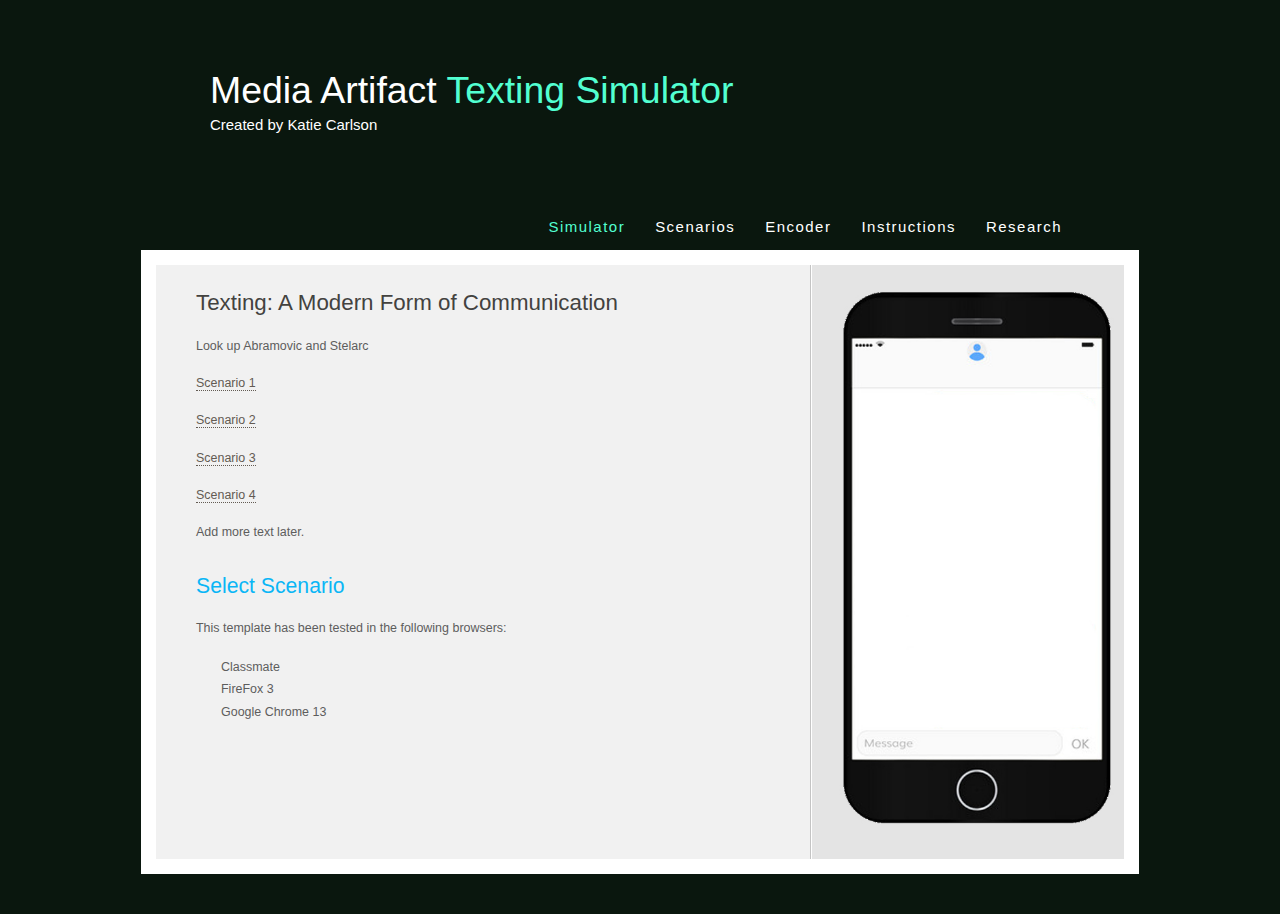
==== index.html @ 9d80a327 "Uploaded HTML CSS JS and Source FIles" ====
<!DOCTYPE HTML>
<html>
<head>
  <title>Katie's Media Artifact</title>
  <meta name="description" content="LMC2400 Media Artifact - Katie Carlson" />
  <meta name="keywords" content="texting, media, media artifact, McLuhan" />
  <meta http-equiv="content-type" content="text/html; charset=windows-1252" />
  <link rel="stylesheet" type="text/css" href="style/style.css" />
</head>

<body>
  <div id="main">
    <div id="header">
      <div id="logo">
        <div id="logo_text">
          <!-- class="logo_colour", allows you to change the colour of the text -->
          <h1><a href="index.html">Media Artifact <span class="logo_colour">Texting  Simulator</span></a></h1>
          <h2>Created by Katie Carlson</h2>
        </div>
      </div>
      <div id="menubar">
        <ul id="menu">
          <li class="selected"><a href="index.html">Simulator</a></li>
          <li><a href="scenarios.html">Scenarios</a></li>
          <li><a href="encoder.html">Encoder</a></li>
          <li><a href="instructions.html">Instructions</a></li>
          <li><a href="research.html">Research</a></li>
        </ul>
      </div>
    </div>
    
    <div id="site_content">
      <div class="sidebar">
        <img src = "style/iphone.jpg" width = "275">
      </div>
      
      <div id="content">
        <h1>Texting: A Modern Form of Communication</h1>
        <p>Look up Abramovic and Stelarc</p>
        <p><a href="sc1.html">Scenario 1</a></p>
        <p><a href="sc2.html">Scenario 2</a></p>
        <p><a href="sc3.html">Scenario 3</a></p>
        <p><a href="sc4.html">Scenario 4</a></p>
        <p>Add more text later.</p>
        <h2>Select Scenario</h2>
        <p>This template has been tested in the following browsers:</p>
        <ul>
          <li>Classmate</li>
          <li>FireFox 3</li>
          <li>Google Chrome 13</li>
        </ul>
      </div>
    </div>
    <!--<div id="footer">
      <p><a href="index.html">Home</a> | <a href="examples.html">Examples</a> | <a href="page.html">A Page</a> | <a href="another_page.html">Another Page</a> | <a href="contact.html">Contact Us</a></p>
      <p>Copyright &copy; night_sky_2 | <a href="http://validator.w3.org/check?uri=referer">HTML5</a> | <a href="http://jigsaw.w3.org/css-validator/check/referer">CSS</a> | <a href="http://www.html5webtemplates.co.uk">Website templates</a></p>
    </div>-->
  </div>
</body>
</html>
---- style/style.css ----
html{height: 100%;}

body
{ font-family: "lucida sans", arial, sans-serif;
  padding: 0px;
  margin: 0px;
  font-size: .78em;
  background: #0a170e;
  color: #5D5D5D;}

p
{ margin: 0px;
  padding: 0px 0px 16px 0px;
  line-height: 1.7em;}

h1, h2, h3, h4, h5, h6 
{ font: normal 179% 'century gothic', arial, sans-serif;
  color: #43423F;
  margin: 0 0 15px 0;
  padding: 15px 0 5px 0;}

h2
{ font: normal 170% 'century gothic', arial, sans-serif;
  color: #0AB6F6;}

h3
{ font: normal 125% 'century gothic', arial, sans-serif;}

h4, h5, h6
{ margin: 0;
  padding: 0 0 5px 0;
  font: normal 120% arial, sans-serif;
  color: #0AB6F6;}

h5, h6
{ font: italic 95% arial, sans-serif;
  color: #888;}

h6
{ color: #362C20;}

a, a:hover
{ border-bottom: 1px dotted;
  color: #635B53;
  text-decoration: none;}

a:hover
{ border-bottom: 1px solid;
  color: #00C5EE;}

img
{ border: 0px; 
  margin: 0px; 
  padding: 0px;}

a
{ outline: none;}

form
{ padding: 0; 
  margin: 0;}

.left
{ float: left;
  margin-right: 10px;}

.right
{ float: right; 
  margin-left: 10px;}

.center
{ display: block;
  text-align: center;
  margin: 0 auto;}

blockquote
{ margin: 20px 0px 20px 0px; 
  padding: 10px 20px 0px 20px;
  border: 1px solid #E5E5DB;
  background: #FFF;}

ul
{ margin: 2px 0px 18px 16px;
  padding: 0px;}

ul li
{ list-style-type: square;
  margin: 0px 0px 6px 0px; 
  padding: 0px;}

ol
{ margin: 8px 0px 0px 24px;
  padding: 0px;}

ol li
{ margin: 0px 0px 11px 0px; 
  padding: 0px;}

#main, #logo, #menubar, #site_content, #footer
{ margin-left: auto; 
  margin-right: auto;}

#main
{ padding-bottom: 40px;}

#header
{ background: transparent url(logo.jpg) no-repeat;
  background-size: cover;
}

#logo
{ width: 860px;
  position: relative;
  height: 200px;}

#logo #logo_text 
{ position: absolute; 
  top: 47px;
  left: 0;}

#logo h1, #logo h2
{ font: normal 300% 'century gothic', arial, sans-serif;
  border-bottom: 0;
  text-transform: none;
  margin: 0;}

#logo_text h1, #logo_text h1 a, #logo_text h1 a:hover 
{ padding: 22px 0 0 0;
  color: #FFF;
  text-decoration: none;
  border: 0;}

#logo_text h1 a .logo_colour
{ color: #52ffd1;}

#logo_text a:hover .logo_colour
{ color: #FFF;}

#logo_text h2
{ font-size: 120%;
  padding: 4px 0 0 0;
  color: #fff;}

#menubar
{ width: 870px;
  height: 46px;
  padding-top: 4px;
  padding-left: 4px;} 

ul#menu
{ float: right;
  margin: 0px;}

ul#menu li
{ float: left;
  margin: 5px 0 0 0;
  padding: 0 0 0 0px;
  list-style: none;}

ul#menu li a
{ letter-spacing: 0.1em;
  font-family: sans-serif;
  font-size: 120%;
  display: block; 
  float: left; 
  height: 20px;
  text-decoration: none; 
  padding: 9px 15px 5px 15px;
  text-align: center;
  color: #FFF;
  border: none;} 

ul#menu li.selected a
{ height: 20px;
  padding: 7px 15px 4px 15px;}



ul#menu li.selected
{ margin: 7px 0 0 0;}

ul#menu li.selected a, ul#menu li.selected a:hover
{ color: #52ffd1;}

ul#menu li a:hover
{ color: #52ffd1;}

#site_content
{ width: 908px;
  overflow: hidden;
  margin: 0 auto 0 auto;
  padding: 10px 20px 30px 40px;
  background: #e4e4e4 url(back.png) repeat-y;
  border: 15px solid #FFF;} 

#scenario_content
{ width: 908px;
  overflow: hidden;
  margin: 0 auto 0 auto;
  padding: 10px 20px 30px 40px;
  background: #7d7d7d url(backScenario.png) repeat-y;
  border: 15px solid #7d7d7d;} 

.sidebar
{ float: right;
  width: 250px;
  padding: 15px 15px 0px 15px;}

#content
{ text-align: left;
  position: relative;
  width: 580px;
  padding: 0;}

#content ul
{ margin: 2px 0 22px 0px;}

#content ul li
{ list-style-type: none;
  background: url(bullet.png) no-repeat;
  margin: 0 0 0 0; 
  padding: 0 0 4px 25px;
  line-height: 1.5em;}

#footer
{ width: 916px;
  font-family: 'trebuchet ms', sans-serif;
  font-size: 90%;
  height: 28px;
  padding: 20px 0 5px 0;
  text-align: center; 
  background: transparent;
  color: #EEF3CD;
  text-transform: uppercase;
  letter-spacing: 0.1em;}

#footer p
{ padding: 0;}

#footer a, #footer a:hover
{ color: #EEF3CD;
  text-decoration: none;}

#footer a:hover
{ text-decoration: underline;}

.search
{ color: #555; 
  border: 1px solid #DDD; 
  width: 134px;
  padding: 5px;}
  
.form_settings
{ margin: 15px 0 0 0;}

.form_settings p
{ padding: 0 0 4px 0;}

.form_settings span
{ float: left; 
  width: 200px; 
  text-align: left;}
  
.form_settings input, .form_settings textarea
{ padding: 5px; 
  width: 299px; 
  font: 100% arial; 
  border: 1px solid #E5E5DB; 
  background: #FFF; 
  color: #47433F;}
  
.form_settings .submit
{ font: 100% arial; 
  border: 0; 
  width: 99px; 
  margin: 0 0 0 212px; 
  height: 33px;
  padding: 2px 0 3px 0;
  cursor: pointer; 
  background: #3B3B3B; 
  color: #FFF;}

.form_settings textarea, .form_settings select
{ font: 100% arial; 
  width: 299px;}

.form_settings select
{ width: 310px;}

.form_settings .checkbox
{ margin: 4px 0; 
  padding: 0; 
  width: 14px;
  border: 0;
  background: none;}

.separator
{ width: 100%;
  height: 0;
  border-top: 1px solid #D9D5CF;
  border-bottom: 1px solid #FFF;
  margin: 0 0 20px 0;}
  
table
{ margin: 10px 0 30px 0;}

table tr th, table tr td
{ background: #3B3B3B;
  color: #FFF;
  padding: 7px 4px;
  text-align: left;}
  
table tr td
{ background: #E5E5DB;
  color: #47433F;
  border-top: 1px solid #FFF;}
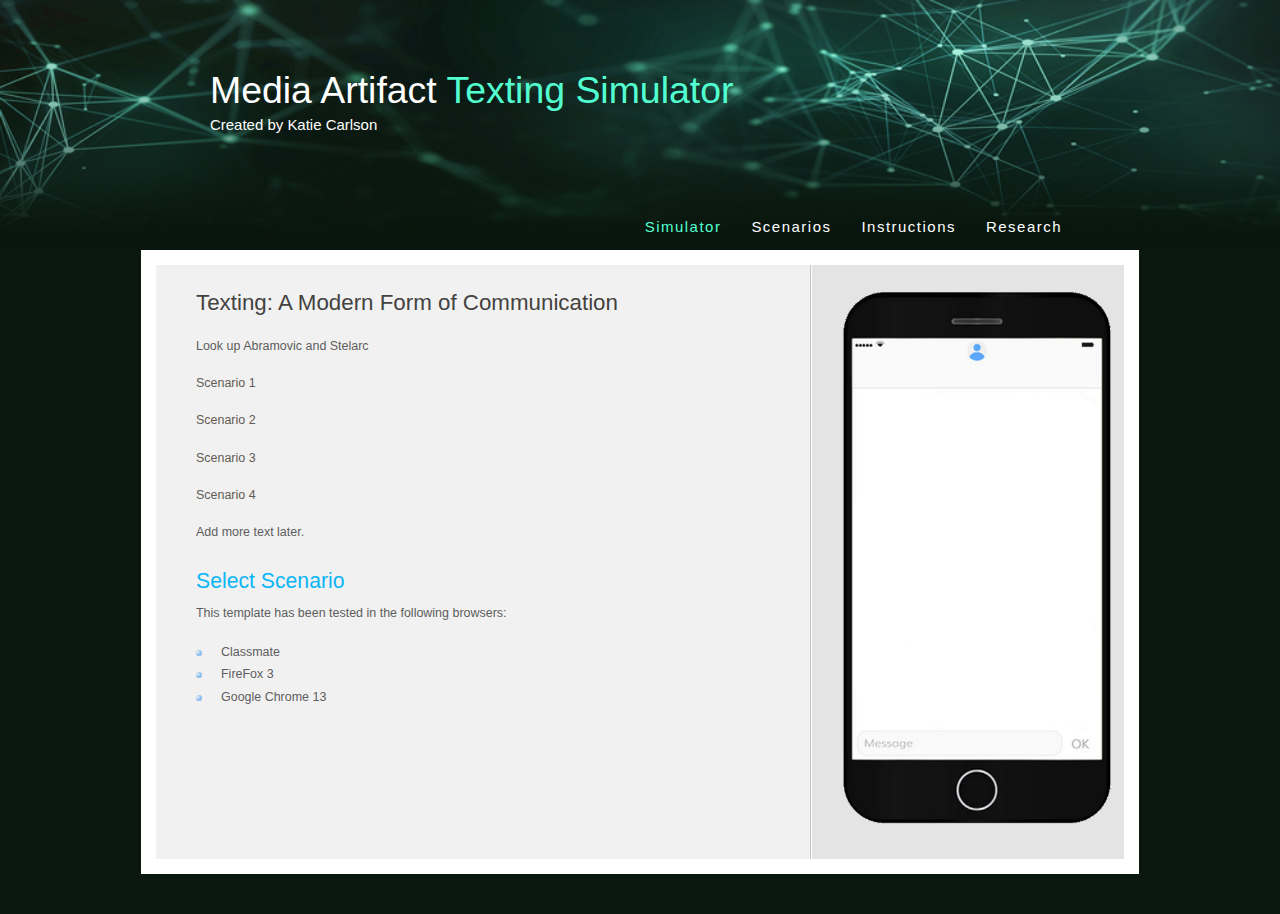
==== commit 1bb8819b: "Re-Uploaded Everything" ====
--- a/index.html
+++ b/index.html
@@ -22,7 +22,6 @@
         <ul id="menu">
           <li class="selected"><a href="index.html">Simulator</a></li>
           <li><a href="scenarios.html">Scenarios</a></li>
-          <li><a href="encoder.html">Encoder</a></li>
           <li><a href="instructions.html">Instructions</a></li>
           <li><a href="research.html">Research</a></li>
         </ul>
--- a/style/style.css
+++ b/style/style.css
@@ -16,12 +16,17 @@
 h1, h2, h3, h4, h5, h6 
 { font: normal 179% 'century gothic', arial, sans-serif;
   color: #43423F;
-  margin: 0 0 15px 0;
-  padding: 15px 0 5px 0;}
+  margin: 0 0 5px 0;
+  padding: 5px 0 5px 0;}
+
+h1 {
+  margin: 10px 0 15px 0;
+}
 
 h2
 { font: normal 170% 'century gothic', arial, sans-serif;
-  color: #0AB6F6;}
+  color: #0AB6F6;
+  margin: 5px 0 5px 0;}
 
 h3
 { font: normal 125% 'century gothic', arial, sans-serif;}
@@ -39,8 +44,7 @@
 h6
 { color: #362C20;}
 
-a, a:hover
-{ border-bottom: 1px dotted;
+a, a:hover {
   color: #635B53;
   text-decoration: none;}
 
@@ -313,4 +317,4 @@
 table tr td
 { background: #E5E5DB;
   color: #47433F;
-  border-top: 1px solid #FFF;}
+  border-top: 1px solid #FFF;}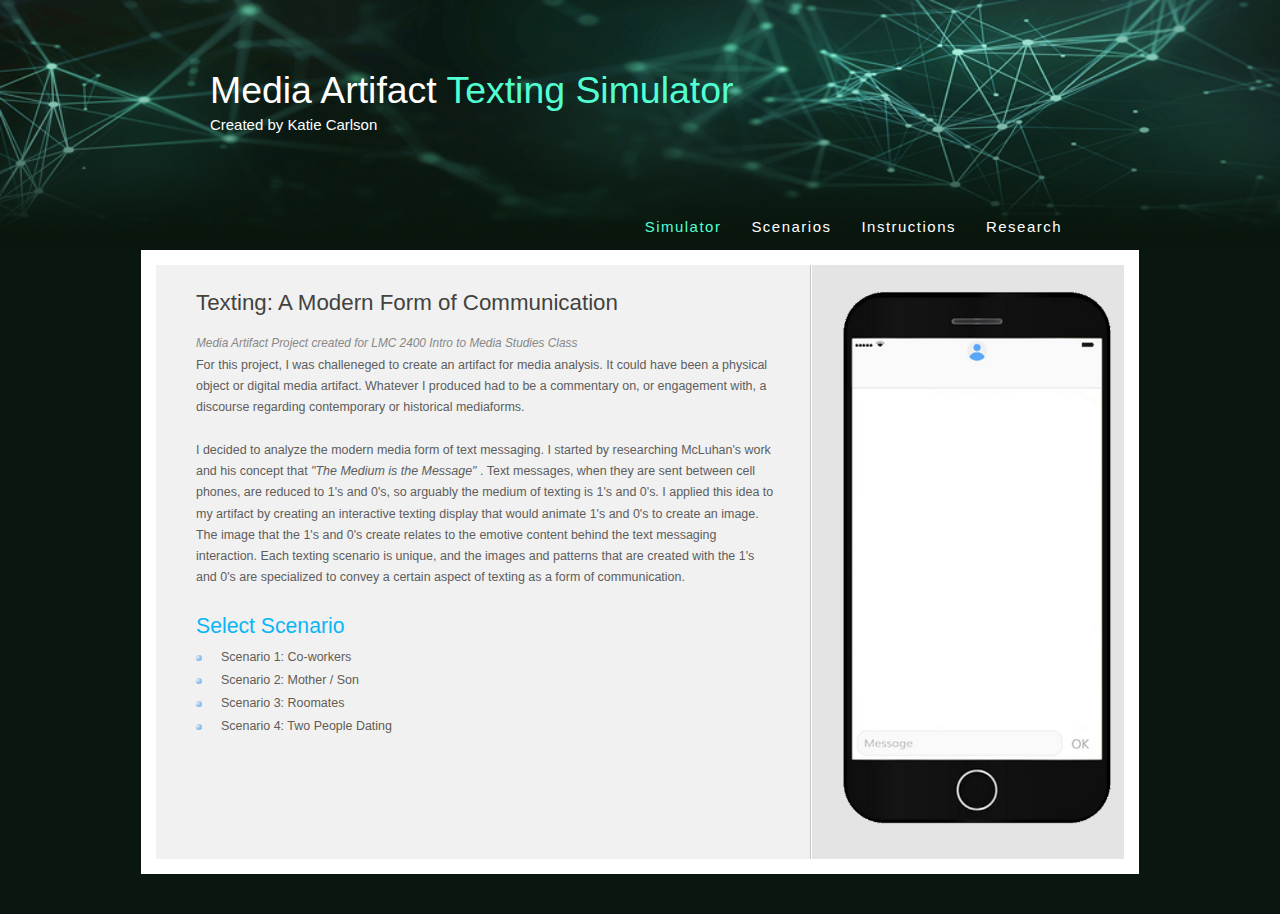
==== commit d02d6c61: "Updated Instructions" ====
--- a/index.html
+++ b/index.html
@@ -35,18 +35,14 @@
       
       <div id="content">
         <h1>Texting: A Modern Form of Communication</h1>
-        <p>Look up Abramovic and Stelarc</p>
-        <p><a href="sc1.html">Scenario 1</a></p>
-        <p><a href="sc2.html">Scenario 2</a></p>
-        <p><a href="sc3.html">Scenario 3</a></p>
-        <p><a href="sc4.html">Scenario 4</a></p>
-        <p>Add more text later.</p>
+        <h5>Media Artifact Project created for LMC 2400 Intro to Media Studies Class</h5>
+        <p>For this project, I was challeneged to create an artifact for media analysis. It could have been a physical object or digital media artifact. Whatever I produced had to be a commentary on, or engagement with, a discourse regarding contemporary or historical mediaforms.  <br/><br/> I decided to analyze the modern media form of text messaging.  I started by researching McLuhan's work and his concept that <i>"The Medium is the Message" </i>. Text messages, when they are sent between cell phones, are reduced to 1's and 0's, so arguably the medium of texting is 1's and 0's. I applied this idea to my artifact by creating an interactive texting display that would animate 1's and 0's to create an image.  The image that the 1's and 0's create relates to the emotive content behind the text messaging interaction.  Each texting scenario is unique, and the images and patterns that are created with the 1's and 0's are specialized to convey a certain aspect of texting as a form of communication.</p>
         <h2>Select Scenario</h2>
-        <p>This template has been tested in the following browsers:</p>
         <ul>
-          <li>Classmate</li>
-          <li>FireFox 3</li>
-          <li>Google Chrome 13</li>
+          <li><a href="sc1.html">Scenario 1: Co-workers</a></li>
+          <li><a href="sc2.html">Scenario 2: Mother / Son</a></li>
+          <li><a href="sc3.html">Scenario 3: Roomates</a></li>
+          <li><a href="sc4.html">Scenario 4: Two People Dating</a></li>
         </ul>
       </div>
     </div>
